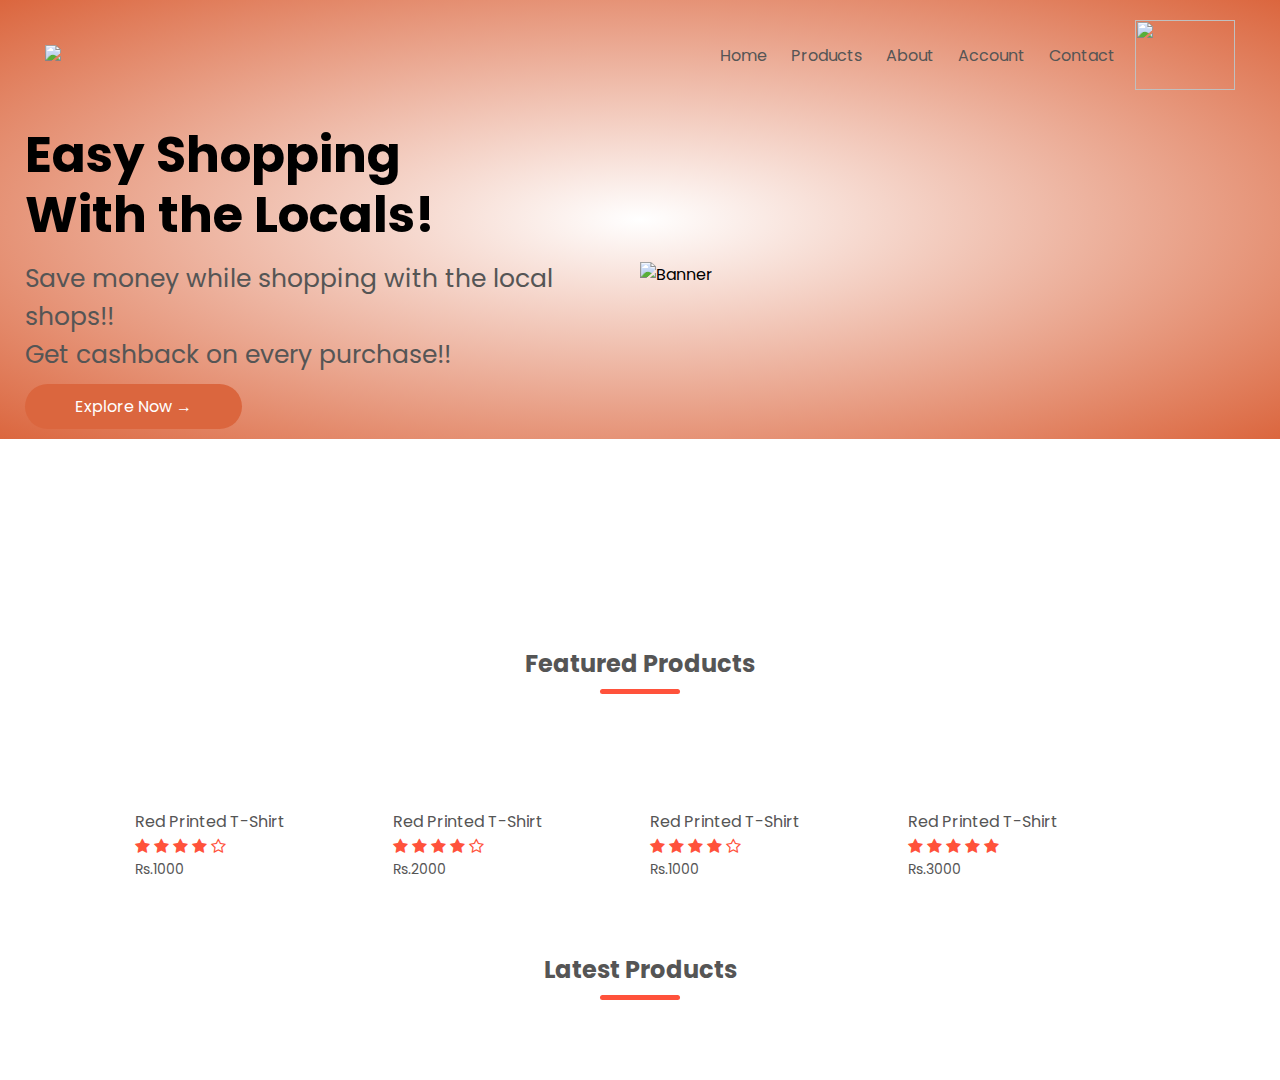
==== index.html @ b0f3d51e "C" ====
<!DOCTYPE html>
<html lang="en">
<head>
  <meta charset="UTF-8">
  <meta name="viewport" content="width=device-width, initial-scale=1.0">
  <title>GOEase</title>
  <link rel="stylesheet" href="style.css">
  <link href="https://fonts.googleapis.com/css2?family=Poppins:wght@300;400;600;700&display=swap" rel="stylesheet"> 
  <link rel="stylesheet" href="https://stackpath.bootstrapcdn.com/font-awesome/4.7.0/css/font-awesome.min.css">
</head>
<body>
  <div class="header">
  <div class="container">
    <div class="navbar">
      <div class="logo">
        <img src="images/GoEase.png" width=200px>
      </div>
      <nav>
        <ul>
          <li><a href="">Home</a></li>
          <li><a href="">Products</a></li>
          <li><a href="">About</a></li>
          <li><a href="">Account</a></li>
          <li><a href="">Contact</a></li>
        </ul>
      </nav>
      <img src="images/Cart.png" width="100px" height="70px">
    </div>
    <div class="row">
      <div class="col-2">
        <h1>Easy Shopping <br> With the Locals!</h1>
        <p>Save money while shopping with the local shops!!<br>Get cashback on every purchase!!</p>
        <a href=""class="button">Explore Now &#8594;</a>
      </div>
      <div class="col-2"><img src="images/Easy1.png" alt="Banner"></div>
    </div>
  </div>
</div>

<!----------------FEATURED CATEGORIES---------------->
<div class="categories">
  <div class="small-container">
  <div class="row">
    <div class="col-3">
      <img src="images/category-1.jpg" alt="">
    </div>
    <div class="col-3">
      <img src="images/category-2.jpg" alt="">
    </div>
    <div class="col-3">
      <img src="images/category-3.jpg" alt="">
    </div>
  </div>
</div>
</div>

<!----------------FEATURED CATEGORIES---------------->
<div class="small-container">
  <h2 class="title">Featured Products</h2>
  <div class="row">
    <div class="col-4">
      <img src="images/product-1.jpg" alt="">
      <h4>Red Printed T-Shirt</h4>
      <div class="rating">
        <i class="fa fa-star" aria-hidden="true"></i>
        <i class="fa fa-star" aria-hidden="true"></i>
        <i class="fa fa-star" aria-hidden="true"></i>
        <i class="fa fa-star" aria-hidden="true"></i>
        <i class="fa fa-star-o" aria-hidden="true"></i>
      </div>
      <p>Rs.1000</p>
    </div>
    <div class="col-4">
      <img src="images/product-2.jpg" alt="">
      <h4>Red Printed T-Shirt</h4>
      <div class="rating">
        <i class="fa fa-star" aria-hidden="true"></i>
        <i class="fa fa-star" aria-hidden="true"></i>
        <i class="fa fa-star" aria-hidden="true"></i>
        <i class="fa fa-star" aria-hidden="true"></i>
        <i class="fa fa-star-o" aria-hidden="true"></i>
      </div>
      <p>Rs.2000</p>
    </div>
    <div class="col-4">
      <img src="images/product-3.jpg" alt="">
      <h4>Red Printed T-Shirt</h4>
      <div class="rating">
        <i class="fa fa-star" aria-hidden="true"></i>
        <i class="fa fa-star" aria-hidden="true"></i>
        <i class="fa fa-star" aria-hidden="true"></i>
        <i class="fa fa-star" aria-hidden="true"></i>
        <i class="fa fa-star-o" aria-hidden="true"></i>
      </div>
      <p>Rs.1000</p>
    </div>
    <div class="col-4">
      <img src="images/product-4.jpg" alt="">
      <h4>Red Printed T-Shirt</h4>
      <div class="rating">
        <i class="fa fa-star" aria-hidden="true"></i>
        <i class="fa fa-star" aria-hidden="true"></i>
        <i class="fa fa-star" aria-hidden="true"></i>
        <i class="fa fa-star" aria-hidden="true"></i>
        <i class="fa fa-star" aria-hidden="true"></i>
      </div>
      <p>Rs.3000</p>
    </div>
  </div>
  <h2 class="title">Latest Products</h2>
</div>




</body>
</html>
---- style.css ----
*{
  margin:0;
  padding:0;
  box-sizing: border-box;
}
body{
  font-family: 'Poppins', sans-serif;
}
.navbar{
    display:flex;
    align-items: center;
    padding:20px;
}
nav{
  flex:1;
  text-align: right;
}
nav ul{
  display: inline-block;
  list-style-type: none;
}
nav ul li{
  display: inline-block;
  margin-right: 20px;
}
a{
  text-decoration: none;
  color:#555;
}
p{
  color:#555;
}
.container{
  max-width: 1300px;
  margin:auto;
  padding-left:25px;
  padding-right: 25px;
}
.row{
  display: flex;
  align-items: center;
  flex-wrap: wrap;
  justify-content: space-around;
}
.col-2{
  flex-basis: 50%;
  min-width: 300px;
}
.col-2 img{
  max-width: 100%;
  padding: 50px 0;
}
.col-2 h1{
  font-size: 50px;
  line-height: 60px;
  margin: 15px 0;
}
.col-2 p{
  font-size: 25px;
}
.button{
  display: inline-block;
  background: #db663e;
  color: #fff;
  padding: 10px 50px;
  margin: 10px 0;
  border-radius: 40px;
  transition: background 0.5s;
}
.button:hover{
  background:#c6c3c2;
}
.header{
  background: radial-gradient(#fff,#db663e);
}
.header row{
  margin-top: 70px;
}
.categories{
  margin: 70px 0;
}
.col-3{
  flex-basis:30%;
  min-width:250px;
  margin-bottom: 30px;
}
.col-3 img{
  width: 100%;
}
.small-container{
  max-width: 1080px;
  margin: auto;
  padding-left: 25px;
  padding-right: 25px;
}
.col-4{
  flex-basis: 25%;
  padding: 10px;
  min-width: 200px;
  margin-bottom: 50px;
  transition: transform 0.5s;
}
.col-4 img{
  width:100%;
}
.title{
  text-align: center;
  margin: 0 auto 80px;
  position: relative;
  line-height: 60px;
  color: #555;
}
.title::after{
  content: '';
  background: #ff523b;
  width: 80px;
  height: 5px;
  border-radius: 5px;
  position: absolute;
  bottom: 0;
  left: 50%;
  transform: translate(-50%);
}
h4{
  color: #555;
  font-weight: normal;
}
.col-4 p{
  font-size: 14px;
}
.rating .fa{
  color: #ff523b;
}
.col-4:hover{
  transform: translate(-5px); 
}
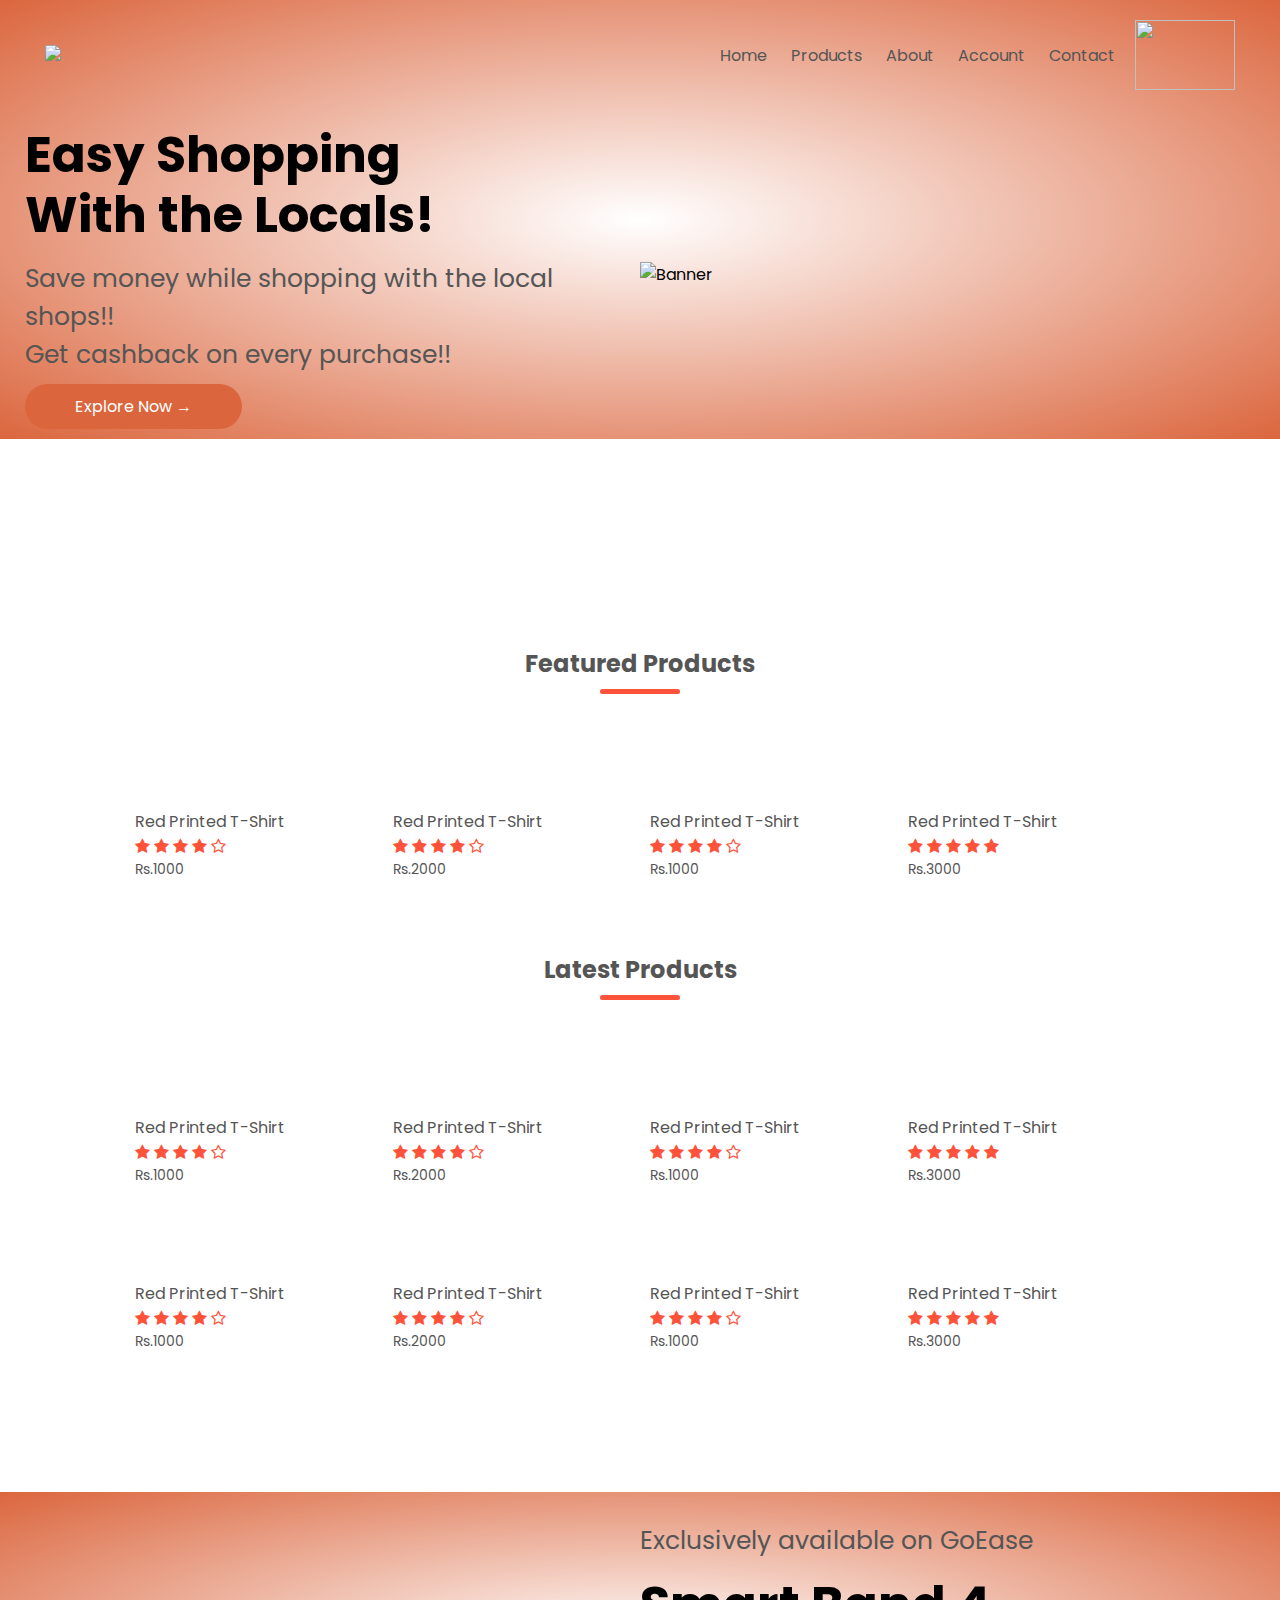
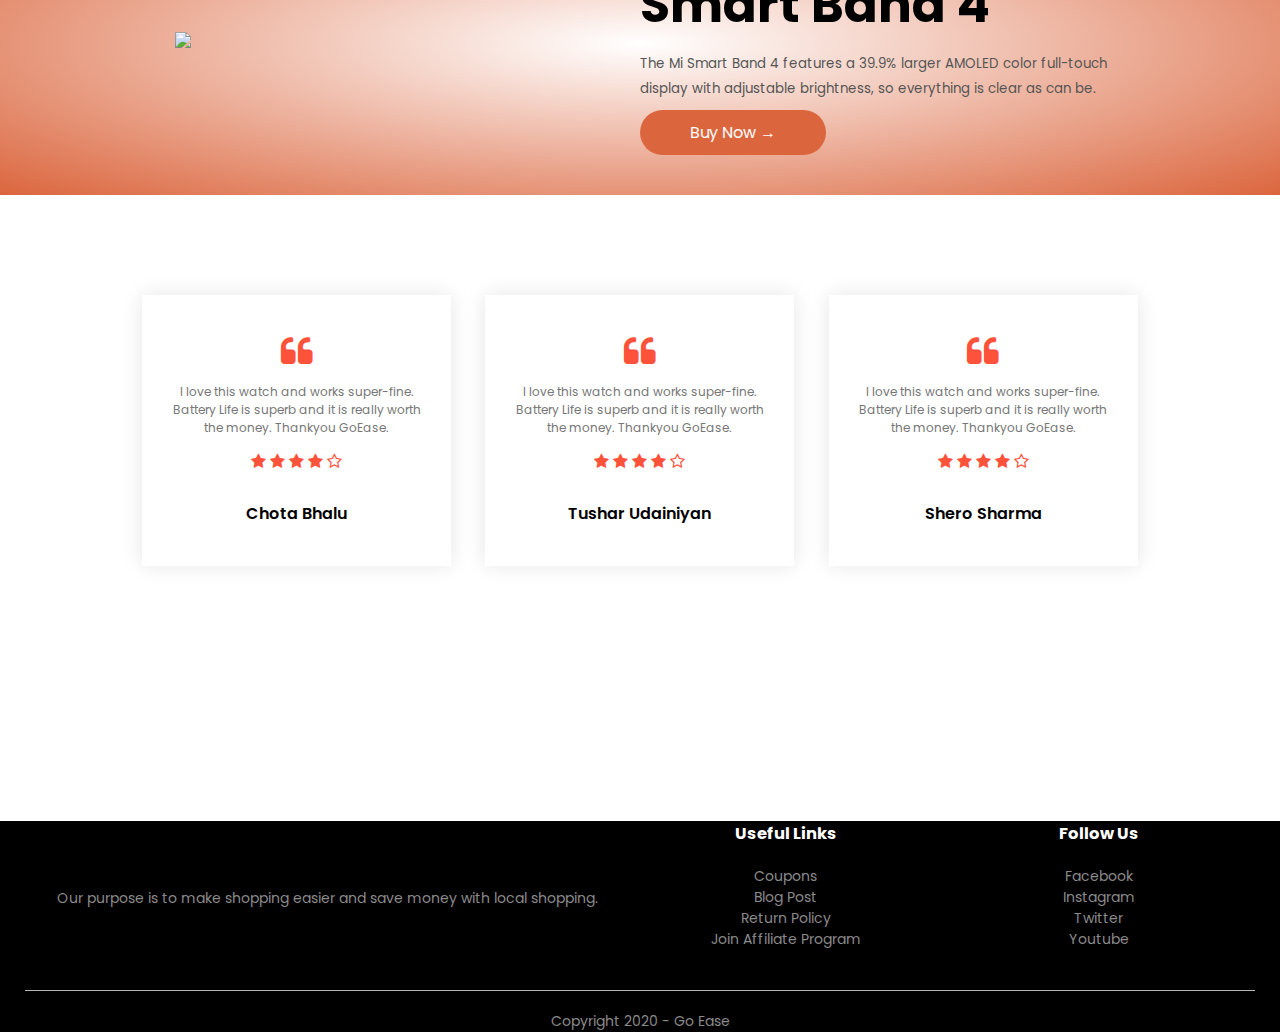
==== commit 6a912482: "Added Cart Page" ====
--- a/index.html
+++ b/index.html
@@ -6,25 +6,26 @@
   <title>GOEase</title>
   <link rel="stylesheet" href="style.css">
   <link href="https://fonts.googleapis.com/css2?family=Poppins:wght@300;400;600;700&display=swap" rel="stylesheet"> 
-  <link rel="stylesheet" href="https://stackpath.bootstrapcdn.com/font-awesome/4.7.0/css/font-awesome.min.css">
+  <link rel="stylesheet" href="https://stackpath.bootstrapcdn.com/font-awesome/4.7.0/css/font-awesome.min.css"> 
 </head>
 <body>
   <div class="header">
   <div class="container">
     <div class="navbar">
       <div class="logo">
-        <img src="images/GoEase.png" width=200px>
+        <a href="index.html"></a><img src="images/GoEase.png" width=200px>
       </div>
       <nav>
-        <ul>
-          <li><a href="">Home</a></li>
-          <li><a href="">Products</a></li>
+        <ul id="MenuItems">
+          <li><a href="index.html">Home</a></li>
+          <li><a href="products.html">Products</a></li>
           <li><a href="">About</a></li>
           <li><a href="">Account</a></li>
           <li><a href="">Contact</a></li>
         </ul>
       </nav>
-      <img src="images/Cart.png" width="100px" height="70px">
+      <a href="cart.html"></a><img src="images/Cart.png" width="100px" height="70px">
+      <img src="images/menu.png"class="menu-icon" onclick="menutoggle()">
     </div>
     <div class="row">
       <div class="col-2">
@@ -54,7 +55,7 @@
 </div>
 </div>
 
-<!----------------FEATURED CATEGORIES---------------->
+<!----------------FEATURED Products---------------->
 <div class="small-container">
   <h2 class="title">Featured Products</h2>
   <div class="row">
@@ -108,10 +109,234 @@
     </div>
   </div>
   <h2 class="title">Latest Products</h2>
-</div>
-
-
-
-
+  <div class="row">
+    <div class="col-4">
+      <img src="images/product-5.jpg" alt="">
+      <h4>Red Printed T-Shirt</h4>
+      <div class="rating">
+        <i class="fa fa-star" aria-hidden="true"></i>
+        <i class="fa fa-star" aria-hidden="true"></i>
+        <i class="fa fa-star" aria-hidden="true"></i>
+        <i class="fa fa-star" aria-hidden="true"></i>
+        <i class="fa fa-star-o" aria-hidden="true"></i>
+      </div>
+      <p>Rs.1000</p>
+    </div>
+    <div class="col-4">
+      <img src="images/product-6.jpg" alt="">
+      <h4>Red Printed T-Shirt</h4>
+      <div class="rating">
+        <i class="fa fa-star" aria-hidden="true"></i>
+        <i class="fa fa-star" aria-hidden="true"></i>
+        <i class="fa fa-star" aria-hidden="true"></i>
+        <i class="fa fa-star" aria-hidden="true"></i>
+        <i class="fa fa-star-o" aria-hidden="true"></i>
+      </div>
+      <p>Rs.2000</p>
+    </div>
+    <div class="col-4">
+      <img src="images/product-7.jpg" alt="">
+      <h4>Red Printed T-Shirt</h4>
+      <div class="rating">
+        <i class="fa fa-star" aria-hidden="true"></i>
+        <i class="fa fa-star" aria-hidden="true"></i>
+        <i class="fa fa-star" aria-hidden="true"></i>
+        <i class="fa fa-star" aria-hidden="true"></i>
+        <i class="fa fa-star-o" aria-hidden="true"></i>
+      </div>
+      <p>Rs.1000</p>
+    </div>
+    <div class="col-4">
+      <img src="images/product-8.jpg" alt="">
+      <h4>Red Printed T-Shirt</h4>
+      <div class="rating">
+        <i class="fa fa-star" aria-hidden="true"></i>
+        <i class="fa fa-star" aria-hidden="true"></i>
+        <i class="fa fa-star" aria-hidden="true"></i>
+        <i class="fa fa-star" aria-hidden="true"></i>
+        <i class="fa fa-star" aria-hidden="true"></i>
+      </div>
+      <p>Rs.3000</p>
+    </div>
+  </div>
+  <div class="row">
+    <div class="col-4">
+      <img src="images/product-9.jpg" alt="">
+      <h4>Red Printed T-Shirt</h4>
+      <div class="rating">
+        <i class="fa fa-star" aria-hidden="true"></i>
+        <i class="fa fa-star" aria-hidden="true"></i>
+        <i class="fa fa-star" aria-hidden="true"></i>
+        <i class="fa fa-star" aria-hidden="true"></i>
+        <i class="fa fa-star-o" aria-hidden="true"></i>
+      </div>
+      <p>Rs.1000</p>
+    </div>
+    <div class="col-4">
+      <img src="images/product-10.jpg" alt="">
+      <h4>Red Printed T-Shirt</h4>
+      <div class="rating">
+        <i class="fa fa-star" aria-hidden="true"></i>
+        <i class="fa fa-star" aria-hidden="true"></i>
+        <i class="fa fa-star" aria-hidden="true"></i>
+        <i class="fa fa-star" aria-hidden="true"></i>
+        <i class="fa fa-star-o" aria-hidden="true"></i>
+      </div>
+      <p>Rs.2000</p>
+    </div>
+    <div class="col-4">
+      <img src="images/product-11.jpg" alt="">
+      <h4>Red Printed T-Shirt</h4>
+      <div class="rating">
+        <i class="fa fa-star" aria-hidden="true"></i>
+        <i class="fa fa-star" aria-hidden="true"></i>
+        <i class="fa fa-star" aria-hidden="true"></i>
+        <i class="fa fa-star" aria-hidden="true"></i>
+        <i class="fa fa-star-o" aria-hidden="true"></i>
+      </div>
+      <p>Rs.1000</p>
+    </div>
+    <div class="col-4">
+      <img src="images/product-12.jpg" alt="">
+      <h4>Red Printed T-Shirt</h4>
+      <div class="rating">
+        <i class="fa fa-star" aria-hidden="true"></i>
+        <i class="fa fa-star" aria-hidden="true"></i>
+        <i class="fa fa-star" aria-hidden="true"></i>
+        <i class="fa fa-star" aria-hidden="true"></i>
+        <i class="fa fa-star" aria-hidden="true"></i>
+      </div>
+      <p>Rs.3000</p>
+    </div>
+  </div> 
+</div>
+<!-------------------------OFFERS---------------- -->
+<div class="offer">
+  <div class="small-container">
+    <div class="row">
+      <div class="col-2">
+        <img src="images/exclusive.png" class="offer-img">
+      </div>
+      <div class="col-2">
+        <p>Exclusively available on GoEase</p>
+        <h1>Smart Band 4</h1>
+        <small>The Mi Smart Band 4 features a 39.9% larger AMOLED color full-touch display with adjustable brightness, so everything is clear as can be.</small>
+        <a href="" class="button">Buy Now &#8594;</a>
+      </div>
+    </div>
+  </div>
+</div>
+<!-- ---------testimonial------------- -->
+<div class="testimonial">
+  <div class="small-container">
+    <div class="row">
+      <div class="col-3">
+        <i class="fa fa-quote-left"></i>
+        <p> I love this watch and works super-fine. Battery Life is superb and it is really worth the money. Thankyou GoEase.</p>
+        <div class="rating">
+          <i class="fa fa-star" aria-hidden="true"></i>
+          <i class="fa fa-star" aria-hidden="true"></i>
+          <i class="fa fa-star" aria-hidden="true"></i>
+          <i class="fa fa-star" aria-hidden="true"></i>
+          <i class="fa fa-star-o" aria-hidden="true"></i>
+        </div>
+        <img src="images/user-1.png" alt="">
+        <h3>Chota Bhalu</h3>
+      </div>
+      <div class="col-3">
+        <i class="fa fa-quote-left"></i>
+        <p> I love this watch and works super-fine. Battery Life is superb and it is really worth the money. Thankyou GoEase.</p>
+        <div class="rating">
+          <i class="fa fa-star" aria-hidden="true"></i>
+          <i class="fa fa-star" aria-hidden="true"></i>
+          <i class="fa fa-star" aria-hidden="true"></i>
+          <i class="fa fa-star" aria-hidden="true"></i>
+          <i class="fa fa-star-o" aria-hidden="true"></i>
+        </div>
+        <img src="images/user-2.png" alt="">
+        <h3>Tushar Udainiyan</h3>
+      </div>
+      <div class="col-3">
+        <i class="fa fa-quote-left"></i>
+        <p> I love this watch and works super-fine. Battery Life is superb and it is really worth the money. Thankyou GoEase.</p>
+        <div class="rating">
+          <i class="fa fa-star" aria-hidden="true"></i>
+          <i class="fa fa-star" aria-hidden="true"></i>
+          <i class="fa fa-star" aria-hidden="true"></i>
+          <i class="fa fa-star" aria-hidden="true"></i>
+          <i class="fa fa-star-o" aria-hidden="true"></i>
+        </div>
+        <img src="images/user-3.png" alt="">
+        <h3>Shero Sharma</h3>
+      </div>
+    </div>
+  </div>
+</div>
+<!-- --------------brands---------------- -->
+<div class="brands">
+  <div class="small-container">
+    <div class="row">
+      <div class="col-5">
+        <img src="images/logo-godrej.png" alt="">
+      </div>
+      <div class="col-5">
+        <img src="images/logo-oppo.png" alt="">
+      </div>
+      <div class="col-5">
+        <img src="images/logo-coca-cola.png" alt="">
+      </div>
+      <div class="col-5">
+        <img src="images/logo-philips.png" alt="">
+      </div>
+      <div class="col-5">
+        <img src="images/logo-paypal.png" alt="">
+      </div>
+    </div>
+  </div>
+</div>
+<!-- -----------------------Footer--------- -->
+<div class="footer">
+  <div class="container">
+    <div class="row">
+      <div class="footer-col-1">
+        <img src="images/GoEase.png" alt="">
+        <p>Our purpose is to make shopping easier and save money with local shopping.</p>
+      </div>
+      <div class="footer-col-2">
+        <h3>Useful Links</h3>
+        <ul>
+          <li>Coupons</li>
+          <li>Blog Post</li>
+          <li>Return Policy</li>
+          <li>Join Affiliate Program</li>
+        </ul>
+      </div>
+      <div class="footer-col-3">
+        <h3>Follow Us</h3>
+        <ul>
+          <li>Facebook</li>
+          <li>Instagram</li>
+          <li>Twitter</li>
+          <li>Youtube</li>
+        </ul>
+      </div>
+    </div>
+    <hr>
+    <p class="copyright">Copyright 2020 - Go Ease</p>
+  </div>
+</div>
+<!-- -----------------js for toggle menu----------- -->
+  <script>
+    var MenuItems = document.getElementById("MenuItems");
+    MenuItems.style.maxHeight = "0px";
+    function menutoggle(){
+      if(MenuItems.style.maxHeight=="0px"){
+        MenuItems.style.maxHeight="200px";
+      }
+      else{
+        MenuItems.style.maxHeight = "0px";
+      }
+    }
+  </script>
 </body>
 </html>--- a/style.css
+++ b/style.css
@@ -132,5 +132,231 @@
   color: #ff523b;
 }
 .col-4:hover{
-  transform: translate(-5px); 
-}+  transform: translate(-5px);
+}
+/* ---------offer----------- */
+.offer{
+  background: radial-gradient(#fff, #db663e);
+  margin-top: 80px;
+  padding: 30px 0;
+}
+.col-2 .offer-img{
+  padding: 50px;
+}
+small{
+  color: #555;
+}
+/* -------testimonial------------ */
+.testimonial{
+  padding-top: 100px;
+}
+.testimonial .col-3{
+  text-align: center;
+  padding: 40px 20px;
+  box-shadow: 0 0 20px 0px rgba(0,0,0,0.1);
+  cursor: pointer;
+  transition: transform 0.5s;
+}
+.testimonial .col-3 img{
+  width: 50px;
+  margin-top: 20px;
+  border-radius: 50%;
+}
+.testimonial .col-3:hover{
+  transform: translateY(-15px);
+}
+.fa.fa-quote-left{
+  font-size: 34px;
+  color: #ff523b;
+}
+.col-3 p{
+  font-size: 12px;
+  margin: 12px 0;
+  color:#777;
+}
+.testimonial .col-3 h3{
+  font-weight: 600;
+  color:3555;
+  font-size: 16px;
+}
+/* --------brands------- */
+.brands{
+  margin: 100px auto;
+}
+.col-5{
+  width: 160px;
+}
+.col-5 img{
+  width: 100%;
+  cursor:pointer;
+  filter: grayscale(100%);
+}
+.col-5 img:hover{
+  filter: grayscale(0);
+}
+/* ---------Footer----------- */
+.footer{
+  background: #000;
+  color: #8a8a8a;
+  font-size: 14px;
+  padding: 60px 0 20 px;
+}
+.footer p{
+  color:#8a8a8a;
+}
+.footer h3{
+  color: #fff;
+  margin-bottom: 20px;
+}
+.footer-col-1, .footer-col-2, .footer-col-3{
+  min-width: 250px;
+  margin-bottom: 20px;
+}
+.footer-col-1{
+  flex-basis: 1;
+  text-align: center;
+}
+.footer-col-1 img{
+width: 180px;
+margin-bottom: 20px;
+}
+.footer-col-2, .footer-col-3{
+  flex-basis: 12%;
+  text-align: center;
+}
+ul{
+  list-style-type: none;
+}
+.footer hr{
+  border: none;
+  background: #b5b5b5;
+  height: 1px;
+  margin: 20px 0;
+}
+.copyright{
+  text-align: center;
+}
+.menu-icon{
+  width: 28px;
+  margin-left: 20px;
+  display: none;
+}
+/* ---------------media query for menu-------------- */
+@media only screen and (max-width: 800px){
+  nav ul{
+    position: absolute;
+    top: 70px;
+    left: 0px;
+    background: #333;
+    width: 100%;
+    overflow: hidden;
+    transition: max-height 0.5s;
+  }
+  nav ul li{
+    display: block;
+    margin-right: 50px;
+    margin-top: 10px;
+  }
+  nav ul li a{
+    color: #fff;
+  }
+  .menu-icon{
+    display: block;
+    cursor: pointer;
+  }
+}
+/* ------ALL PRODUCTS PAGE------ */
+.row-2{
+  justify-content: space-between;
+  margin: 100px auto 50px;
+}
+select{
+  border: 1px solid #ff523b;
+  padding: 5px;
+}
+select:focus{
+  outline:none;
+}
+.page-button{
+  margin: 0 auto 80px;
+}
+.page-button span{
+  display: inline-block;
+  border: 1px solid #ff523b;
+  margin-left: 10px;
+  width: 40px;
+  height: 40px;
+  text-align: center;
+  line-height: 40px;
+  cursor: pointer;
+}
+.page-button span:hover{
+  background: #ff523b;
+  color: #fff;
+}
+/*-- -------cart details-------- */
+.cart-page{
+  margin: 80px auto;
+}
+table{
+  width: 100%;
+  border-collapse: collapse;
+}
+.cart-info{
+  display: flex;
+  flex-wrap: wrap;
+}
+th{
+  text-align: left;
+  padding: 5px;
+  color: #fff;
+  background: #ff523b;
+  font-weight: normal;
+}
+td{
+  padding: 10px 5px;
+}
+td input{
+  width: 40px;
+  height: 30px;
+  padding: 5px;
+}
+td a{
+  color: #ff523b;
+  font-size: 12px;
+}
+td img{
+  width: 80px;
+  height: 80px;
+  margin-right: 10px;
+}
+.total-price{
+  display: flex;
+  justify-content: flex-end;
+}
+.total-price table{
+  border-top: 3px solid #ff523b;
+  width: 100;
+  max-width: 400px;
+}
+td:last-child{
+  text-align: right;
+}
+th:last-child{
+  text-align: right;
+}
+
+
+
+/* media query for less than 600 screen size */
+@media only screen and (max-width: 600px){
+  .row{
+    text-align: center;
+  }
+  .col-2, .col-3, .col4{
+    flex-basis: 100%;
+  }
+  .cart-info p{
+    display: none;
+  }
+}
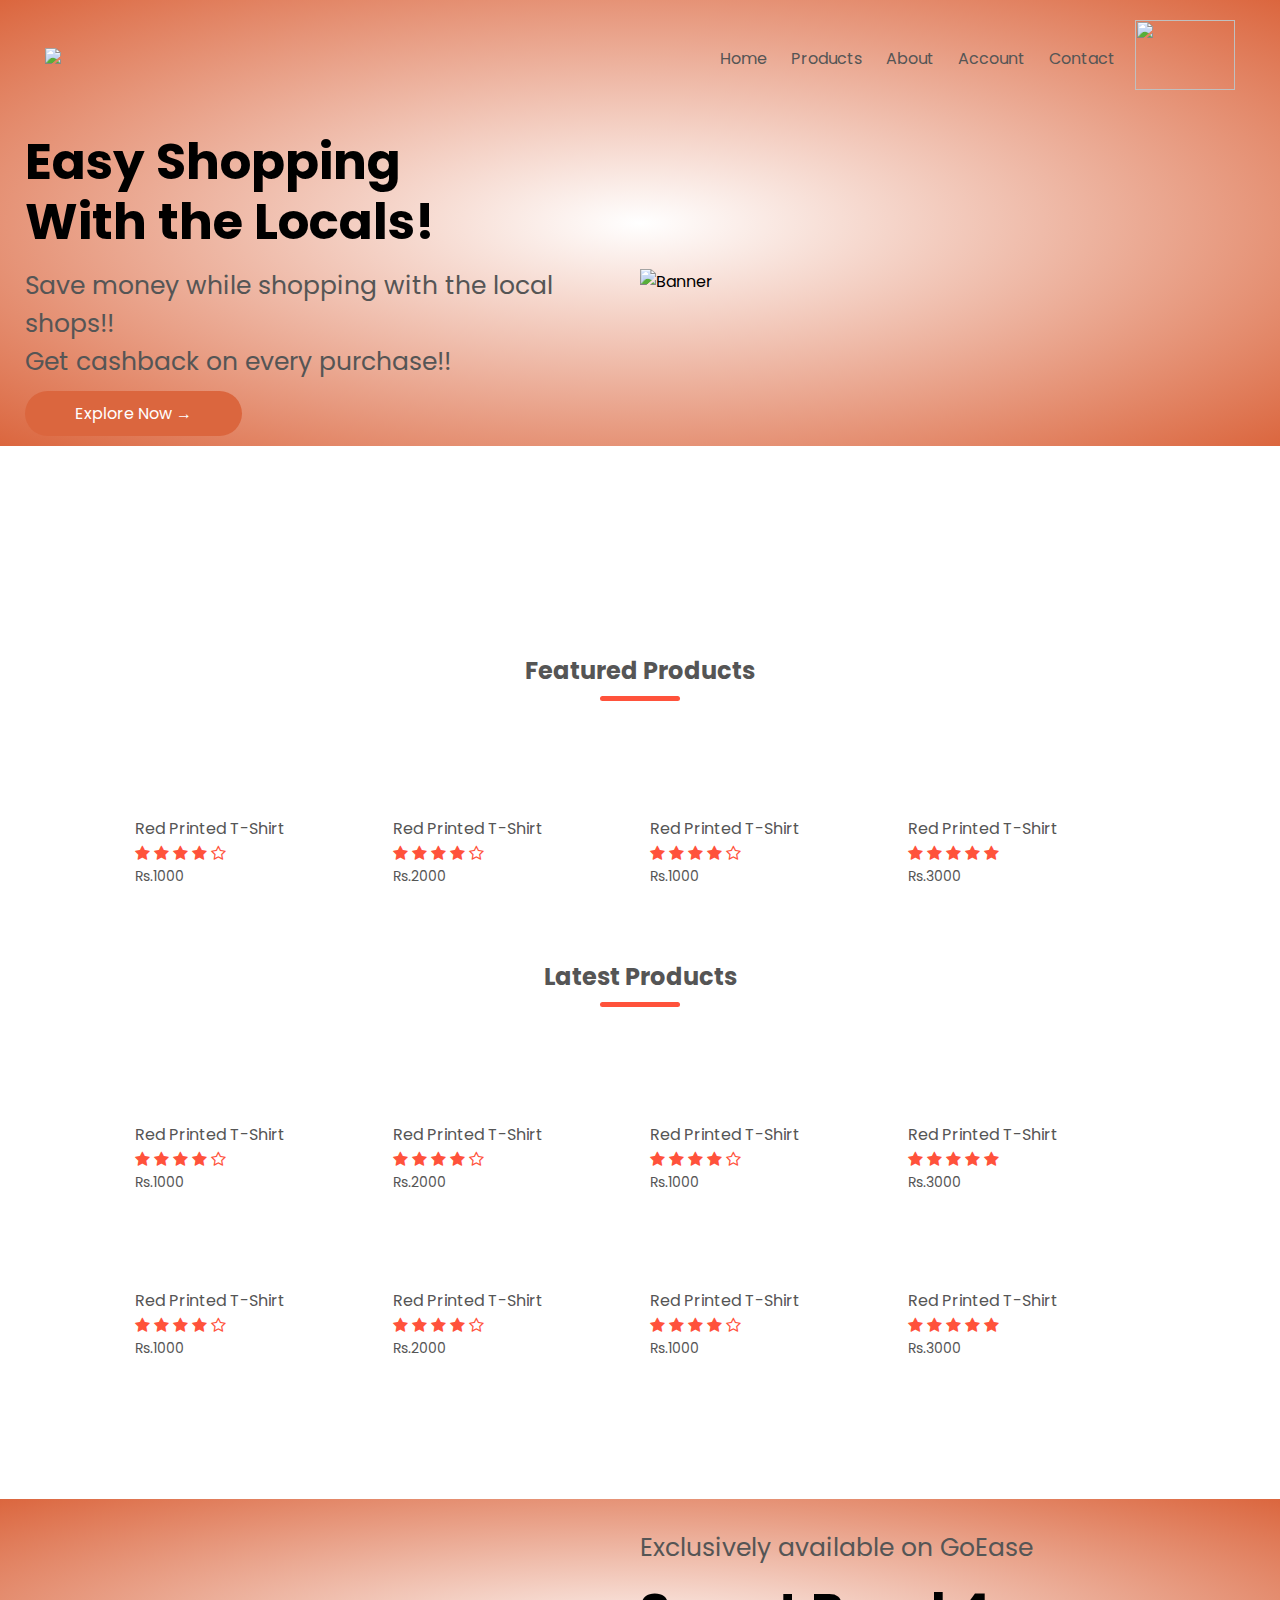
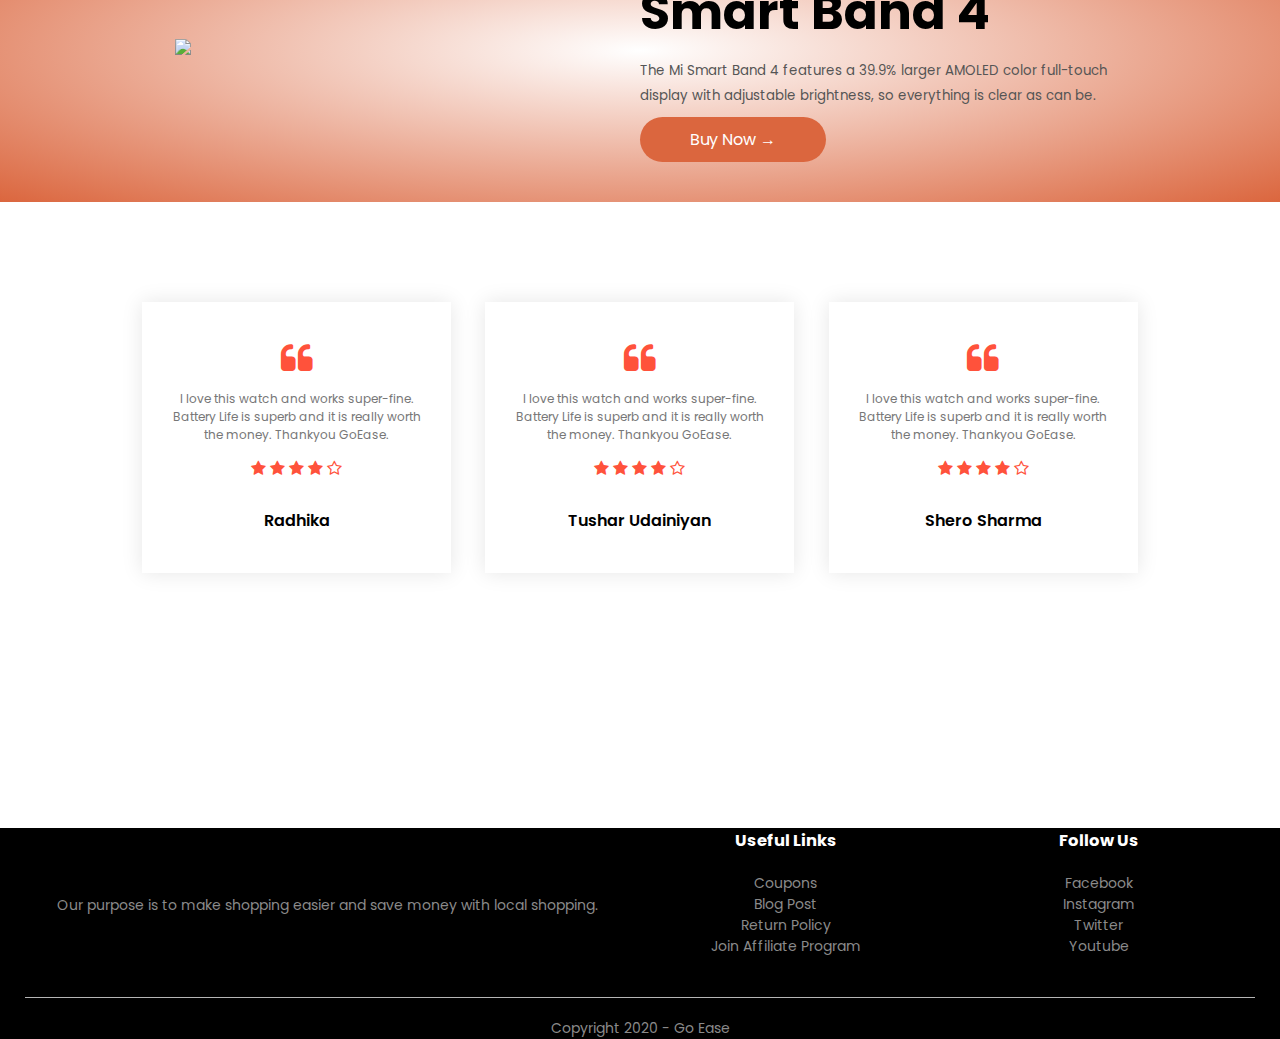
==== commit 3a6d4188: ".." ====
--- a/index.html
+++ b/index.html
@@ -1,3 +1,4 @@
+
 <!DOCTYPE html>
 <html lang="en">
 <head>
@@ -13,7 +14,7 @@
   <div class="container">
     <div class="navbar">
       <div class="logo">
-        <a href="index.html"></a><img src="images/GoEase.png" width=200px>
+        <a href="index.html"><img src="images/GoEase.png" width=200px></a>
       </div>
       <nav>
         <ul id="MenuItems">
@@ -24,7 +25,7 @@
           <li><a href="">Contact</a></li>
         </ul>
       </nav>
-      <a href="cart.html"></a><img src="images/Cart.png" width="100px" height="70px">
+      <a href="cart.html"><img src="images/Cart.png" width="100px" height="70px"></a>
       <img src="images/menu.png"class="menu-icon" onclick="menutoggle()">
     </div>
     <div class="row">
@@ -241,7 +242,7 @@
           <i class="fa fa-star-o" aria-hidden="true"></i>
         </div>
         <img src="images/user-1.png" alt="">
-        <h3>Chota Bhalu</h3>
+        <h3>Radhika</h3>
       </div>
       <div class="col-3">
         <i class="fa fa-quote-left"></i>
@@ -339,4 +340,4 @@
     }
   </script>
 </body>
-</html>+</html>
--- a/style.css
+++ b/style.css
@@ -360,3 +360,91 @@
     display: none;
   }
 }
+.form-box{
+  width: 380px;
+  height: 480px;
+  position: relative;
+  margin: 6% auto;
+  background: #ffffff;
+  padding: 5px;
+  overflow: hidden;
+}
+.button-box{
+  width: 220px;
+  margin: 35px auto;
+  position: relative;
+  box-shadow: 0 0 20px 9px #ff61241f;
+  border-radius: 30px;
+}
+.toggle-btn{
+  padding: 10px 30px;
+  cursor: pointer;
+  background: transparent;
+  border: 0;
+  outline: none;
+  position: relative;
+}
+#btn{
+  top:0;
+  left: 0;
+  position: absolute;
+  width: 110px;
+  height: 100%;
+  background: linear-gradient(to right, #ff105f, #ffad06);
+  border-radius: 30px;
+  transition: .5s;
+}
+.input-group{
+  top:180px;
+  position: absolute;
+  width: 280px;
+  transition: .5s;
+}
+.input-field{
+  width: 100%;
+  padding: 10px 0;
+  margin: 5px;
+  border-left: 0;
+  border-top: 0;
+  border-right: 0;
+  border-bottom: 1px solid #999;
+  outline: none;
+  background: transparent;
+}
+.submit-btn{
+  width: 85%;
+  padding: 10px 30px;
+  cursor: pointer;
+  display: block;
+  margin: auto;
+  background: linear-gradient(to right, #ff105f, #ffad06);
+  border: 0;
+  outline: none;
+  border-radius: 30px;
+}
+.check-box{
+  margin: 30px 10px 30px 0;
+}
+span{
+  color: #777;
+  font-size: 12px;
+  bottom: 68px;
+  position: absolute;
+}
+#login{
+  left: 50px;
+}
+#signup{
+  left: 450px;
+}
+/***********product details**********/
+.card{text-align: center; border: none; border-radius: 5px;-webkit-box-shadow: 12px 14px 22px 2px rgba(0,0,0,0.75);
+  -moz-box-shadow: 12px 14px 22px 2px rgba(0,0,0,0.75);
+  box-shadow: 12px 14px 22px 2px rgba(0,0,0,0.75);
+  margin-bottom: 100px;
+  }
+
+  .fa-check-square-o{
+      color: #ff523b
+  }
+  